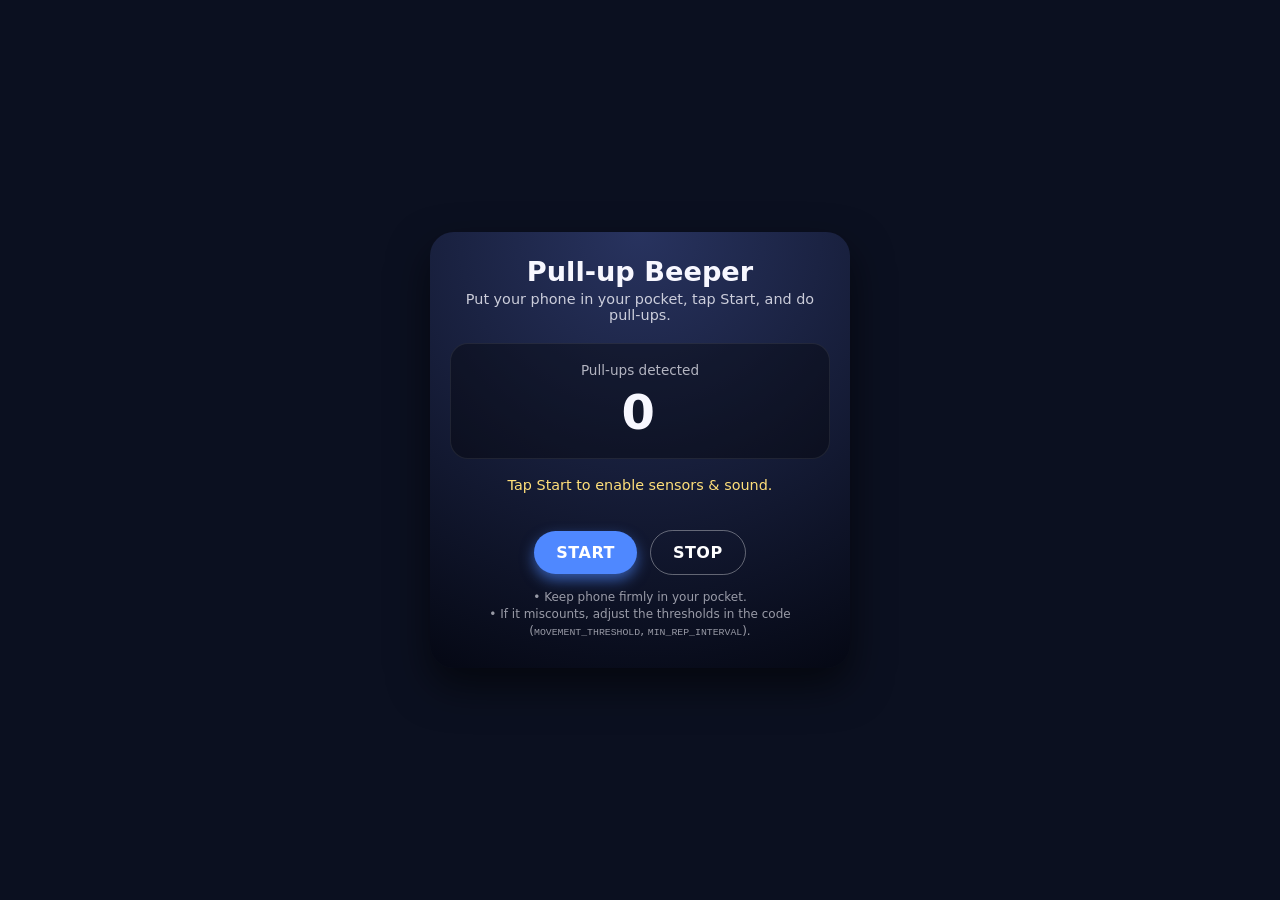
==== pullup.html @ bd124248 "Add initial implementation of Pull-up Beeper with responsive design and motion detection" ====
<!DOCTYPE html>
<html lang="en">
<head>
  <meta charset="UTF-8" />
  <title>Pull-up Beeper</title>
  <meta name="viewport" content="width=device-width, initial-scale=1.0, user-scalable=no" />
  <style>
    * {
      box-sizing: border-box;
      margin: 0;
      padding: 0;
      font-family: system-ui, -apple-system, BlinkMacSystemFont, "Segoe UI", sans-serif;
    }

    body {
      background: #0b1020;
      color: #f7f7ff;
      min-height: 100vh;
      display: flex;
      align-items: center;
      justify-content: center;
      padding: 16px;
    }

    .app {
      width: 100%;
      max-width: 420px;
      background: radial-gradient(circle at top, #28335f, #050814);
      border-radius: 24px;
      padding: 24px 20px 28px;
      box-shadow: 0 18px 40px rgba(0, 0, 0, 0.55);
      text-align: center;
    }

    h1 {
      font-size: 1.7rem;
      margin-bottom: 4px;
    }

    .subtitle {
      font-size: 0.9rem;
      opacity: 0.8;
      margin-bottom: 20px;
    }

    .counter {
      margin: 14px auto 18px;
      padding: 18px 10px;
      border-radius: 18px;
      background: rgba(0, 0, 0, 0.35);
      border: 1px solid rgba(255, 255, 255, 0.08);
    }

    .counter-label {
      font-size: 0.85rem;
      opacity: 0.7;
      margin-bottom: 6px;
    }

    .counter-value {
      font-size: 3rem;
      font-weight: 700;
      letter-spacing: 0.08em;
    }

    .status {
      font-size: 0.9rem;
      margin: 8px 0 4px;
      min-height: 1.2em;
    }

    .status.small {
      font-size: 0.8rem;
      opacity: 0.7;
    }

    .status-ok {
      color: #8be88b;
    }

    .status-warn {
      color: #ffdf7a;
    }

    .status-err {
      color: #ff7a7a;
    }

    .btn {
      display: inline-block;
      margin: 8px 4px 0;
      padding: 12px 22px;
      border-radius: 999px;
      border: none;
      outline: none;
      font-size: 1rem;
      font-weight: 600;
      letter-spacing: 0.03em;
      text-transform: uppercase;
      cursor: pointer;
      transition: transform 0.08s ease, box-shadow 0.08s ease, background 0.1s ease;
    }

    .btn-primary {
      background: #4f88ff;
      color: #fff;
      box-shadow: 0 6px 14px rgba(79, 136, 255, 0.6);
    }

    .btn-primary:active {
      transform: translateY(1px) scale(0.99);
      box-shadow: 0 3px 7px rgba(79, 136, 255, 0.7);
    }

    .btn-secondary {
      background: transparent;
      border: 1px solid rgba(255, 255, 255, 0.35);
      color: #fff;
    }

    .btn-secondary:active {
      transform: translateY(1px) scale(0.99);
    }

    .hint {
      font-size: 0.75rem;
      opacity: 0.6;
      margin-top: 14px;
      line-height: 1.4;
    }

    .metrics {
      margin-top: 10px;
      font-size: 0.8rem;
      opacity: 0.7;
      line-height: 1.4;
    }

    code {
      font-family: ui-monospace, SFMono-Regular, Menlo, Monaco, Consolas, "Liberation Mono", "Courier New", monospace;
      font-size: 0.82em;
    }
  </style>
</head>
<body>
<div class="app">
  <h1>Pull-up Beeper</h1>
  <div class="subtitle">Put your phone in your pocket, tap Start, and do pull-ups.</div>

  <div class="counter">
    <div class="counter-label">Pull-ups detected</div>
    <div class="counter-value" id="repCount">0</div>
  </div>

  <div id="status" class="status status-warn">Tap Start to enable sensors &amp; sound.</div>
  <div id="statusSub" class="status small"></div>

  <button id="startBtn" class="btn btn-primary">Start</button>
  <button id="stopBtn" class="btn btn-secondary" disabled>Stop</button>

  <div class="metrics" id="metrics"></div>

  <div class="hint">
    • Keep phone firmly in your pocket.<br/>
    • If it miscounts, adjust the thresholds in the code (<code>MOVEMENT_THRESHOLD</code>, <code>MIN_REP_INTERVAL</code>).
  </div>
</div>

<script>
  // ==== TUNABLE PARAMETERS ====================================
  // How strong the movement (in m/s²) must be (above gravity) to count as a pull-up phase
  const MOVEMENT_THRESHOLD = 4.0;

  // Minimum time between reps (ms) to avoid double-counting
  const MIN_REP_INTERVAL = 800;

  // How long movement must stay "strong" before we consider we've started a rep
  const MIN_STRONG_DURATION = 120; // ms
  // ============================================================

  let listening = false;
  let repCount = 0;

  let lastRepTime = 0;
  let strongMovementStart = null;
  let inRep = false;

  let motionHandler = null;
  let audioCtx = null;

  const repCountEl = document.getElementById('repCount');
  const statusEl = document.getElementById('status');
  const statusSubEl = document.getElementById('statusSub');
  const metricsEl = document.getElementById('metrics');
  const startBtn = document.getElementById('startBtn');
  const stopBtn = document.getElementById('stopBtn');

  function setStatus(text, type = 'ok', subText = '') {
    statusEl.textContent = text;
    statusEl.className = 'status ' +
      (type === 'ok' ? 'status-ok' :
       type === 'warn' ? 'status-warn' : 'status-err');
    statusSubEl.textContent = subText;
  }

  function initAudio() {
    if (!audioCtx) {
      audioCtx = new (window.AudioContext || window.webkitAudioContext)();
    }
  }

  function beep(durationMs = 150, frequency = 880) {
    if (!audioCtx) return;
    const now = audioCtx.currentTime;
    const osc = audioCtx.createOscillator();
    const gain = audioCtx.createGain();

    osc.frequency.value = frequency;
    osc.type = 'sine';

    osc.connect(gain);
    gain.connect(audioCtx.destination);

    gain.gain.setValueAtTime(0.001, now);
    gain.gain.exponentialRampToValueAtTime(0.4, now + 0.01);
    gain.gain.exponentialRampToValueAtTime(0.0001, now + durationMs / 1000);

    osc.start(now);
    osc.stop(now + durationMs / 1000 + 0.05);
  }

  function computeNetAccel(event) {
    const acc = event.accelerationIncludingGravity || event.acceleration;
    if (!acc) return null;

    const ax = acc.x || 0;
    const ay = acc.y || 0;
    const az = acc.z || 0;

    const mag = Math.sqrt(ax * ax + ay * ay + az * az);
    // approximate "extra" acceleration beyond gravity
    const net = Math.abs(mag - 9.81);

    return { net, mag };
  }

  function onMotion(event) {
    if (!listening) return;

    const t = Date.now();
    const accel = computeNetAccel(event);
    if (!accel) return;

    const net = accel.net;
    const mag = accel.mag;

    // Update on-screen metrics occasionally
    if (t % 5 === 0) {
      metricsEl.textContent = `Current movement: net=${net.toFixed(2)} m/s²  |  total=${mag.toFixed(2)} m/s²`;
    }

    const strong = net > MOVEMENT_THRESHOLD;

    if (strong) {
      if (strongMovementStart === null) {
        strongMovementStart = t;
      }
      const duration = t - strongMovementStart;

      if (!inRep &&
          duration > MIN_STRONG_DURATION &&
          t - lastRepTime > MIN_REP_INTERVAL) {

        inRep = true;
        lastRepTime = t;
        repCount++;
        repCountEl.textContent = repCount.toString();
        beep();
        setStatus('Rep detected!', 'ok', `Total: ${repCount}`);
      }
    } else {
      strongMovementStart = null;
      // reset rep state when movement calms down
      if (inRep && net < MOVEMENT_THRESHOLD * 0.5) {
        inRep = false;
      }
    }
  }

  function startListening() {
    if (listening) return;

    motionHandler = onMotion;
    window.addEventListener('devicemotion', motionHandler);
    listening = true;
    setStatus('Listening for pull-ups…', 'ok', 'You can now put the phone in your pocket and start.');
    startBtn.disabled = true;
    stopBtn.disabled = false;
  }

  function stopListening() {
    if (!listening) return;
    window.removeEventListener('devicemotion', motionHandler);
    listening = false;
    motionHandler = null;
    inRep = false;
    strongMovementStart = null;
    setStatus('Stopped.', 'warn', 'Tap Start to listen again.');
    startBtn.disabled = false;
    stopBtn.disabled = true;
  }

  async function requestMotionPermissionIfNeeded() {
    // iOS 13+ requires explicit permission for motion
    const DeviceMotionEventRef = window.DeviceMotionEvent;
    if (DeviceMotionEventRef && typeof DeviceMotionEventRef.requestPermission === 'function') {
      try {
        const response = await DeviceMotionEventRef.requestPermission();
        if (response === 'granted') {
          return true;
        } else {
          setStatus('Motion permission denied.', 'err',
            'Go to Settings > Safari > Motion & Orientation Access, and enable it.');
          return false;
        }
      } catch (err) {
        console.error(err);
        setStatus('Unable to request motion permission.', 'err', String(err));
        return false;
      }
    } else {
      // Non-iOS or older: if devicemotion exists, we assume allowed
      if ('DeviceMotionEvent' in window) {
        return true;
      }
      setStatus('Device motion not supported on this browser.', 'err');
      return false;
    }
  }

  startBtn.addEventListener('click', async () => {
    initAudio();
    if (audioCtx && audioCtx.state === 'suspended') {
      try {
        await audioCtx.resume();
      } catch (e) {
        console.warn('Could not resume audio context', e);
      }
    }

    const ok = await requestMotionPermissionIfNeeded();
    if (!ok) return;

    if (!('DeviceMotionEvent' in window)) {
      setStatus('Device motion not supported on this device.', 'err');
      return;
    }

    startListening();
  });

  stopBtn.addEventListener('click', () => {
    stopListening();
  });

  // Just in case user leaves the page
  window.addEventListener('pagehide', stopListening);
  window.addEventListener('blur', () => {
    // optional: auto-stop when tab loses focus
    stopListening();
  });
</script>
</body>
</html>
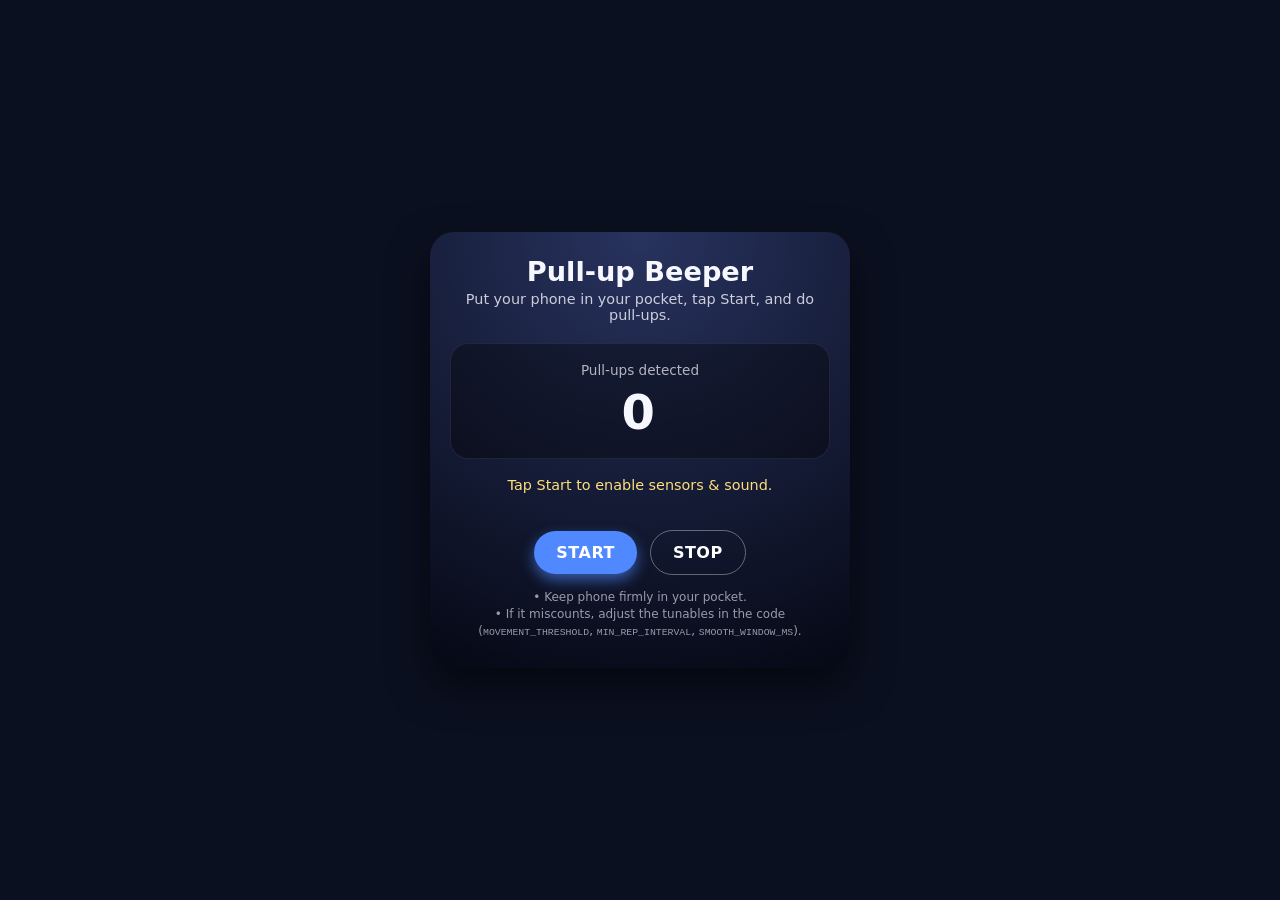
==== commit b10b5da8: "Enhance Pull-up Beeper functionality with improved smoothing and metrics display" ====
--- a/pullup.html
+++ b/pullup.html
@@ -134,6 +134,7 @@
       font-size: 0.8rem;
       opacity: 0.7;
       line-height: 1.4;
+      white-space: pre-line;
     }
 
     code {
@@ -162,20 +163,23 @@
 
   <div class="hint">
     • Keep phone firmly in your pocket.<br/>
-    • If it miscounts, adjust the thresholds in the code (<code>MOVEMENT_THRESHOLD</code>, <code>MIN_REP_INTERVAL</code>).
+    • If it miscounts, adjust the tunables in the code (<code>MOVEMENT_THRESHOLD</code>, <code>MIN_REP_INTERVAL</code>, <code>SMOOTH_WINDOW_MS</code>).
   </div>
 </div>
 
 <script>
-  // ==== TUNABLE PARAMETERS ====================================
-  // How strong the movement (in m/s²) must be (above gravity) to count as a pull-up phase
-  const MOVEMENT_THRESHOLD = 4.0;
+  // ==== TUNABLE PARAMETERS (based on your experiments) ========
+  // Smoothing window for net acceleration (milliseconds)
+  const SMOOTH_WINDOW_MS = 150;
+
+  // Threshold on *smoothed* net acceleration (m/s²)
+  const MOVEMENT_THRESHOLD = 4.75;
 
   // Minimum time between reps (ms) to avoid double-counting
-  const MIN_REP_INTERVAL = 800;
-
-  // How long movement must stay "strong" before we consider we've started a rep
-  const MIN_STRONG_DURATION = 120; // ms
+  const MIN_REP_INTERVAL = 900;
+
+  // How long smoothed movement must stay "strong" before we count a rep (ms)
+  const MIN_STRONG_DURATION = 120;
   // ============================================================
 
   let listening = false;
@@ -187,6 +191,9 @@
 
   let motionHandler = null;
   let audioCtx = null;
+
+  // For smoothing: keep recent samples within SMOOTH_WINDOW_MS
+  const smoothBuffer = []; // each item: { t, net }
 
   const repCountEl = document.getElementById('repCount');
   const statusEl = document.getElementById('status');
@@ -241,7 +248,20 @@
     // approximate "extra" acceleration beyond gravity
     const net = Math.abs(mag - 9.81);
 
-    return { net, mag };
+    return { net, mag, ax, ay, az };
+  }
+
+  function updateSmoothingBuffer(t, net) {
+    smoothBuffer.push({ t, net });
+    const cutoff = t - SMOOTH_WINDOW_MS;
+    // drop old samples outside window
+    while (smoothBuffer.length && smoothBuffer[0].t < cutoff) {
+      smoothBuffer.shift();
+    }
+    // compute average
+    let sum = 0;
+    for (const s of smoothBuffer) sum += s.net;
+    return sum / smoothBuffer.length;
   }
 
   function onMotion(event) {
@@ -251,15 +271,20 @@
     const accel = computeNetAccel(event);
     if (!accel) return;
 
-    const net = accel.net;
+    const netRaw = accel.net;
     const mag = accel.mag;
 
+    const netSmooth = updateSmoothingBuffer(t, netRaw);
+
     // Update on-screen metrics occasionally
-    if (t % 5 === 0) {
-      metricsEl.textContent = `Current movement: net=${net.toFixed(2)} m/s²  |  total=${mag.toFixed(2)} m/s²`;
-    }
-
-    const strong = net > MOVEMENT_THRESHOLD;
+    if (t % 60 < 20) {
+      metricsEl.textContent =
+        `Raw net:      ${netRaw.toFixed(2)} m/s²\n` +
+        `Smoothed net: ${netSmooth.toFixed(2)} m/s²\n` +
+        `Total mag:    ${mag.toFixed(2)} m/s²`;
+    }
+
+    const strong = netSmooth > MOVEMENT_THRESHOLD;
 
     if (strong) {
       if (strongMovementStart === null) {
@@ -268,8 +293,8 @@
       const duration = t - strongMovementStart;
 
       if (!inRep &&
-          duration > MIN_STRONG_DURATION &&
-          t - lastRepTime > MIN_REP_INTERVAL) {
+          duration >= MIN_STRONG_DURATION &&
+          t - lastRepTime >= MIN_REP_INTERVAL) {
 
         inRep = true;
         lastRepTime = t;
@@ -280,8 +305,8 @@
       }
     } else {
       strongMovementStart = null;
-      // reset rep state when movement calms down
-      if (inRep && net < MOVEMENT_THRESHOLD * 0.5) {
+      // reset rep state when movement calms down below half threshold
+      if (inRep && netSmooth < MOVEMENT_THRESHOLD * 0.5) {
         inRep = false;
       }
     }
@@ -293,6 +318,10 @@
     motionHandler = onMotion;
     window.addEventListener('devicemotion', motionHandler);
     listening = true;
+    smoothBuffer.length = 0;
+    strongMovementStart = null;
+    inRep = false;
+
     setStatus('Listening for pull-ups…', 'ok', 'You can now put the phone in your pocket and start.');
     startBtn.disabled = true;
     stopBtn.disabled = false;
@@ -305,6 +334,7 @@
     motionHandler = null;
     inRep = false;
     strongMovementStart = null;
+    smoothBuffer.length = 0;
     setStatus('Stopped.', 'warn', 'Tap Start to listen again.');
     startBtn.disabled = false;
     stopBtn.disabled = true;
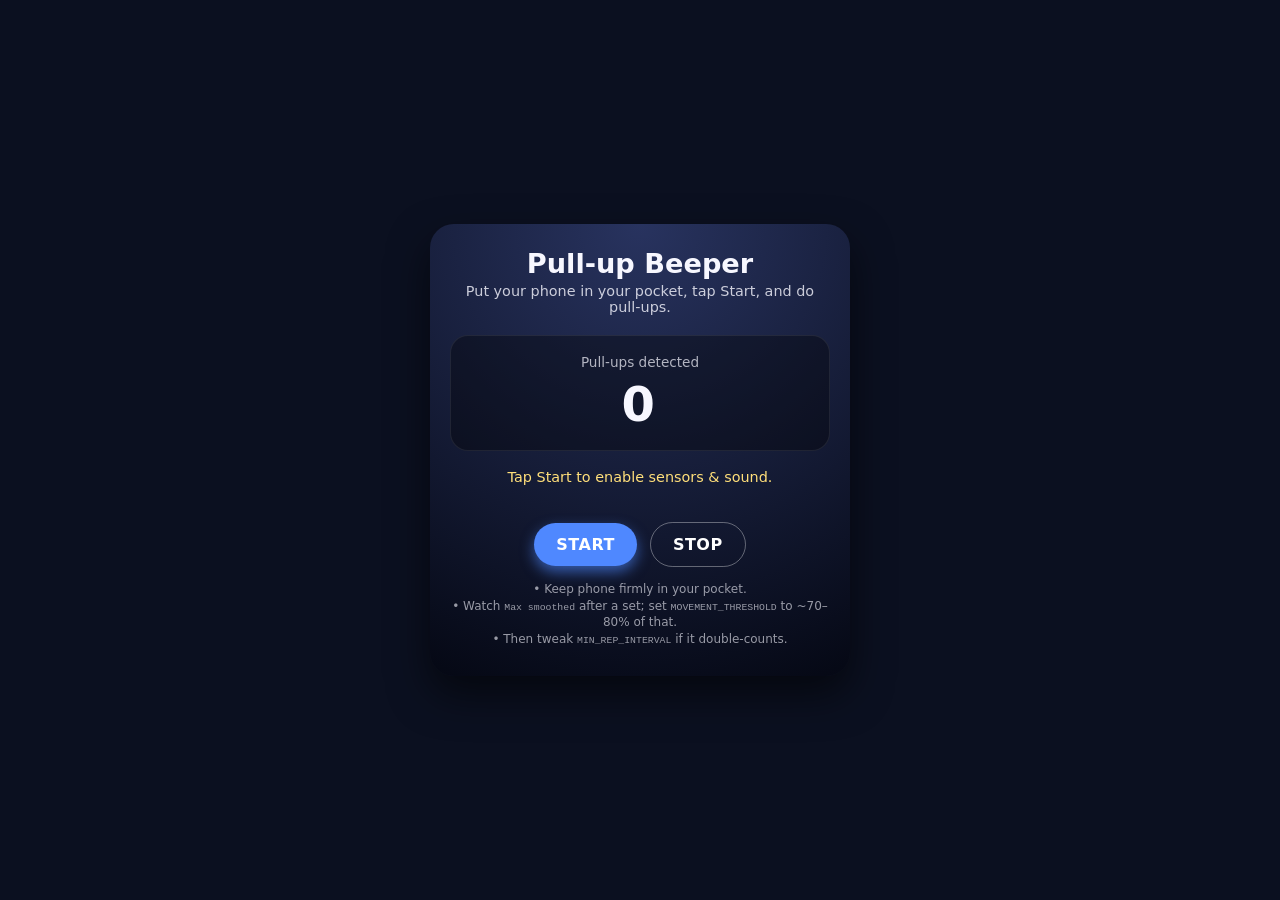
==== commit 51c73a96: "Refine Pull-up Beeper instructions and enhance metrics display for improved user experience" ====
--- a/pullup.html
+++ b/pullup.html
@@ -163,23 +163,17 @@
 
   <div class="hint">
     • Keep phone firmly in your pocket.<br/>
-    • If it miscounts, adjust the tunables in the code (<code>MOVEMENT_THRESHOLD</code>, <code>MIN_REP_INTERVAL</code>, <code>SMOOTH_WINDOW_MS</code>).
+    • Watch <code>Max smoothed</code> after a set; set <code>MOVEMENT_THRESHOLD</code> to ~70–80% of that.<br/>
+    • Then tweak <code>MIN_REP_INTERVAL</code> if it double-counts.
   </div>
 </div>
 
 <script>
-  // ==== TUNABLE PARAMETERS (based on your experiments) ========
-  // Smoothing window for net acceleration (milliseconds)
-  const SMOOTH_WINDOW_MS = 150;
-
-  // Threshold on *smoothed* net acceleration (m/s²)
-  const MOVEMENT_THRESHOLD = 4.75;
-
-  // Minimum time between reps (ms) to avoid double-counting
-  const MIN_REP_INTERVAL = 900;
-
-  // How long smoothed movement must stay "strong" before we count a rep (ms)
-  const MIN_STRONG_DURATION = 120;
+  // ==== TUNABLE PARAMETERS ====================================
+  const SMOOTH_WINDOW_MS = 150;   // smoothing window
+  let   MOVEMENT_THRESHOLD = 4.0; // default; adjust based on "Max smoothed" you see
+  const MIN_REP_INTERVAL = 900;   // ms between reps
+  const MIN_STRONG_DURATION = 100; // ms of strong movement
   // ============================================================
 
   let listening = false;
@@ -192,8 +186,10 @@
   let motionHandler = null;
   let audioCtx = null;
 
-  // For smoothing: keep recent samples within SMOOTH_WINDOW_MS
-  const smoothBuffer = []; // each item: { t, net }
+  const smoothBuffer = []; // {t, net}
+
+  let maxRawNet = 0;
+  let maxSmoothNet = 0;
 
   const repCountEl = document.getElementById('repCount');
   const statusEl = document.getElementById('status');
@@ -245,20 +241,17 @@
     const az = acc.z || 0;
 
     const mag = Math.sqrt(ax * ax + ay * ay + az * az);
-    // approximate "extra" acceleration beyond gravity
-    const net = Math.abs(mag - 9.81);
-
-    return { net, mag, ax, ay, az };
+    const net = Math.abs(mag - 9.81); // "extra" beyond gravity
+
+    return { net, mag };
   }
 
   function updateSmoothingBuffer(t, net) {
     smoothBuffer.push({ t, net });
     const cutoff = t - SMOOTH_WINDOW_MS;
-    // drop old samples outside window
     while (smoothBuffer.length && smoothBuffer[0].t < cutoff) {
       smoothBuffer.shift();
     }
-    // compute average
     let sum = 0;
     for (const s of smoothBuffer) sum += s.net;
     return sum / smoothBuffer.length;
@@ -273,23 +266,25 @@
 
     const netRaw = accel.net;
     const mag = accel.mag;
-
     const netSmooth = updateSmoothingBuffer(t, netRaw);
 
-    // Update on-screen metrics occasionally
-    if (t % 60 < 20) {
+    if (netRaw > maxRawNet) maxRawNet = netRaw;
+    if (netSmooth > maxSmoothNet) maxSmoothNet = netSmooth;
+
+    // Live metrics
+    if (t % 80 < 20) {
       metricsEl.textContent =
-        `Raw net:      ${netRaw.toFixed(2)} m/s²\n` +
-        `Smoothed net: ${netSmooth.toFixed(2)} m/s²\n` +
-        `Total mag:    ${mag.toFixed(2)} m/s²`;
+        `Raw net:       ${netRaw.toFixed(2)} m/s²\n` +
+        `Smoothed net:  ${netSmooth.toFixed(2)} m/s²\n` +
+        `Max raw:       ${maxRawNet.toFixed(2)} m/s²\n` +
+        `Max smoothed:  ${maxSmoothNet.toFixed(2)} m/s²\n` +
+        `Threshold:     ${MOVEMENT_THRESHOLD.toFixed(2)} m/s²`;
     }
 
     const strong = netSmooth > MOVEMENT_THRESHOLD;
 
     if (strong) {
-      if (strongMovementStart === null) {
-        strongMovementStart = t;
-      }
+      if (strongMovementStart === null) strongMovementStart = t;
       const duration = t - strongMovementStart;
 
       if (!inRep &&
@@ -305,7 +300,6 @@
       }
     } else {
       strongMovementStart = null;
-      // reset rep state when movement calms down below half threshold
       if (inRep && netSmooth < MOVEMENT_THRESHOLD * 0.5) {
         inRep = false;
       }
@@ -318,9 +312,12 @@
     motionHandler = onMotion;
     window.addEventListener('devicemotion', motionHandler);
     listening = true;
+
     smoothBuffer.length = 0;
     strongMovementStart = null;
     inRep = false;
+    maxRawNet = 0;
+    maxSmoothNet = 0;
 
     setStatus('Listening for pull-ups…', 'ok', 'You can now put the phone in your pocket and start.');
     startBtn.disabled = true;
@@ -341,28 +338,22 @@
   }
 
   async function requestMotionPermissionIfNeeded() {
-    // iOS 13+ requires explicit permission for motion
     const DeviceMotionEventRef = window.DeviceMotionEvent;
     if (DeviceMotionEventRef && typeof DeviceMotionEventRef.requestPermission === 'function') {
       try {
         const response = await DeviceMotionEventRef.requestPermission();
-        if (response === 'granted') {
-          return true;
-        } else {
-          setStatus('Motion permission denied.', 'err',
-            'Go to Settings > Safari > Motion & Orientation Access, and enable it.');
-          return false;
-        }
+        if (response === 'granted') return true;
+
+        setStatus('Motion permission denied.', 'err',
+          'Go to Settings > Safari > Motion & Orientation Access, and enable it.');
+        return false;
       } catch (err) {
         console.error(err);
         setStatus('Unable to request motion permission.', 'err', String(err));
         return false;
       }
     } else {
-      // Non-iOS or older: if devicemotion exists, we assume allowed
-      if ('DeviceMotionEvent' in window) {
-        return true;
-      }
+      if ('DeviceMotionEvent' in window) return true;
       setStatus('Device motion not supported on this browser.', 'err');
       return false;
     }
@@ -371,11 +362,7 @@
   startBtn.addEventListener('click', async () => {
     initAudio();
     if (audioCtx && audioCtx.state === 'suspended') {
-      try {
-        await audioCtx.resume();
-      } catch (e) {
-        console.warn('Could not resume audio context', e);
-      }
+      try { await audioCtx.resume(); } catch (e) {}
     }
 
     const ok = await requestMotionPermissionIfNeeded();
@@ -393,10 +380,8 @@
     stopListening();
   });
 
-  // Just in case user leaves the page
   window.addEventListener('pagehide', stopListening);
   window.addEventListener('blur', () => {
-    // optional: auto-stop when tab loses focus
     stopListening();
   });
 </script>
